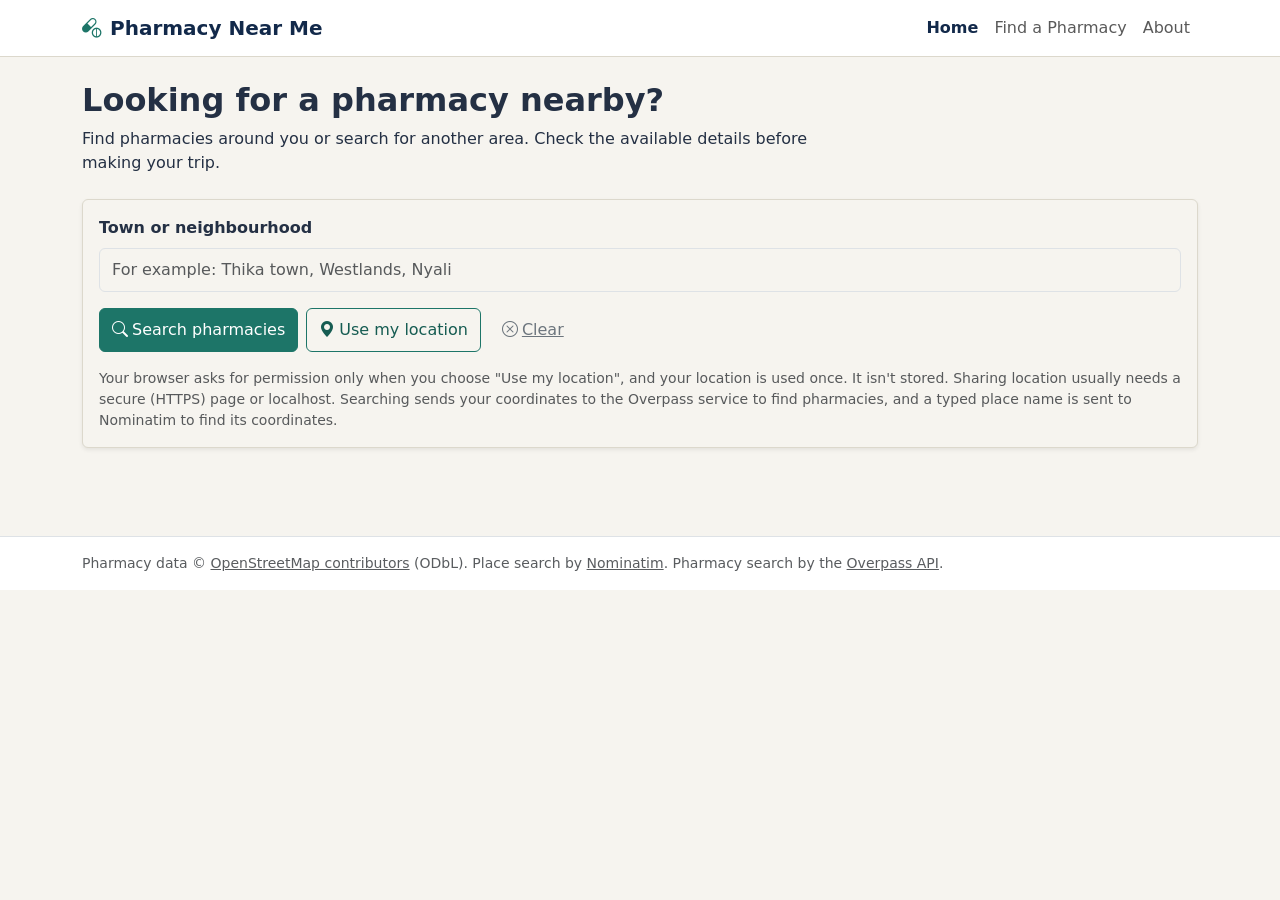
==== index.html @ ad6165cc "Initial commit: Pharmacy Near Me" ====
<!DOCTYPE html>
<html lang="en">
<head>
  <meta charset="utf-8">
  <meta name="viewport" content="width=device-width, initial-scale=1">
  <title>Pharmacy Near Me: find pharmacies in Kenya</title>
  <meta name="description" content="Find pharmacies near you in Kenya using OpenStreetMap data.">
  <link rel="stylesheet" href="vendor/bootstrap/css/bootstrap.min.css">
  <link rel="stylesheet" href="vendor/bootstrap-icons/bootstrap-icons.min.css">
  <link rel="stylesheet" href="vendor/leaflet/leaflet.css">
  <link rel="stylesheet" href="assets/css/style.css">
</head>
<body>
  <header>
    <nav class="navbar navbar-expand-md bg-white">
      <div class="container">
        <a class="navbar-brand fw-semibold" href="index.html"><i class="bi bi-capsule-pill me-2" aria-hidden="true"></i>Pharmacy Near Me</a>
        <button class="navbar-toggler" type="button" data-bs-toggle="collapse" data-bs-target="#main-nav" aria-controls="main-nav" aria-expanded="false" aria-label="Toggle navigation">
          <span class="navbar-toggler-icon"></span>
        </button>
        <div class="collapse navbar-collapse" id="main-nav">
          <ul class="navbar-nav ms-auto">
            <li class="nav-item"><a class="nav-link active" aria-current="page" href="index.html">Home</a></li>
            <li class="nav-item"><a class="nav-link" href="index.html#search">Find a Pharmacy</a></li>
            <li class="nav-item"><a class="nav-link" href="about.html">About</a></li>
          </ul>
        </div>
      </div>
    </nav>
  </header>

  <main class="container py-4" id="search">
    <div class="row">
      <div class="col-lg-9 col-xl-8">
        <h1 class="h2 fw-semibold">Looking for a pharmacy nearby?</h1>
        <p class="mb-4">Find pharmacies around you or search for another area. Check the available details before making your trip.</p>
      </div>
    </div>

    <noscript><div class="alert alert-warning">Pharmacy Near Me needs JavaScript to search for pharmacies.</div></noscript>

    <section class="card search-card shadow-sm mb-3" aria-label="Search for pharmacies">
      <div class="card-body">
        <form id="search-form" novalidate>
          <label for="location-input" class="form-label fw-semibold">Town or neighbourhood</label>
          <input type="text" class="form-control mb-3" id="location-input" maxlength="100" placeholder="For example: Thika town, Westlands, Nyali" autocomplete="off">
          <div class="d-flex flex-wrap gap-2">
            <button type="submit" class="btn btn-primary" id="search-button"><i class="bi bi-search me-1" aria-hidden="true"></i>Search pharmacies</button>
            <button type="button" class="btn btn-outline-primary" id="location-button"><i class="bi bi-geo-alt-fill me-1" aria-hidden="true"></i>Use my location</button>
            <button type="button" class="btn btn-link text-secondary" id="clear-button"><i class="bi bi-x-circle me-1" aria-hidden="true"></i>Clear</button>
          </div>
        </form>
        <p class="small text-muted mt-3 mb-0">
          Your browser asks for permission only when you choose "Use my location", and your location is used once. It isn't stored.
          Sharing location usually needs a secure (HTTPS) page or localhost. Searching sends your coordinates to the Overpass service
          to find pharmacies, and a typed place name is sent to Nominatim to find its coordinates.
        </p>
      </div>
    </section>

    <div id="loading-box" class="d-none alert alert-light border d-flex align-items-center gap-3" role="status">
      <div class="spinner-border spinner-border-sm text-secondary" aria-hidden="true"></div>
      <span id="loading-text">Finding pharmacies near you...</span>
    </div>
    <div id="message-area"></div>

    <section id="results-section" class="d-none" aria-label="Search results" aria-live="polite">
      <div class="alert alert-warning small" role="note">
        <strong>Please confirm before you travel.</strong> Details come from OpenStreetMap contributors and have not been independently verified.
        Opening hours may be out of date, and we can't tell whether a pharmacy has a medicine in stock. Distances are approximate straight-line
        distances, not driving or walking distances. Call ahead when you can.
      </div>

      <div id="results-tools" class="d-none mb-3">
        <p id="results-summary" class="fw-semibold mb-2"></p>
        <div class="d-flex flex-wrap align-items-end gap-3">
          <div>
            <label for="radius-select" class="form-label small mb-1">Search radius</label>
            <select id="radius-select" class="form-select"></select>
          </div>
          <div>
            <span class="form-label small d-block mb-1" id="filter-label">Show</span>
            <div class="btn-group" role="group" aria-labelledby="filter-label">
              <input type="radio" class="btn-check" name="filter" id="filter-all" autocomplete="off" checked>
              <label class="btn btn-outline-primary" for="filter-all">All pharmacies</label>
              <input type="radio" class="btn-check" name="filter" id="filter-24h" autocomplete="off">
              <label class="btn btn-outline-primary" for="filter-24h">Reported 24-hour</label>
              <input type="radio" class="btn-check" name="filter" id="filter-open" autocomplete="off">
              <label class="btn btn-outline-primary" for="filter-open">Open now</label>
            </div>
          </div>
          <div>
            <label for="sort-select" class="form-label small mb-1">Order</label>
            <select id="sort-select" class="form-select">
              <option value="nearest">Nearest first</option>
              <option value="name">Name A to Z</option>
            </select>
          </div>
          <div class="btn-group ms-md-auto" role="group" aria-label="Choose list or map view">
            <button type="button" id="view-list" class="btn btn-outline-primary active" aria-pressed="true"><i class="bi bi-list-ul me-1" aria-hidden="true"></i>List</button>
            <button type="button" id="view-map" class="btn btn-outline-primary" aria-pressed="false"><i class="bi bi-map me-1" aria-hidden="true"></i>Map</button>
          </div>
        </div>
      </div>

      <div id="map-wrapper" class="d-none mb-3">
        <div id="map-message" class="alert alert-warning d-none" role="status"></div>
        <div id="map" role="region" aria-label="Map of pharmacies"></div>
      </div>

      <div id="results-list" class="row row-cols-1 row-cols-md-2 row-cols-xl-3 g-3"></div>
    </section>
  </main>

  <footer class="border-top bg-white py-3 mt-5 small text-muted">
    <div class="container">
      Pharmacy data &copy; <a href="https://www.openstreetmap.org/copyright">OpenStreetMap contributors</a> (ODbL).
      Place search by <a href="https://nominatim.org/">Nominatim</a>. Pharmacy search by the <a href="https://overpass-api.de/">Overpass API</a>.
    </div>
  </footer>
  <script src="vendor/bootstrap/js/bootstrap.bundle.min.js"></script>
  <script src="vendor/leaflet/leaflet.js"></script>
  <script src="assets/js/config.js"></script>
  <script src="assets/js/location.js"></script>
  <script src="assets/js/pharmacy-search.js"></script>
  <script src="assets/js/map.js"></script>
  <script src="assets/js/app.js"></script>
</body>
</html>
---- assets/css/style.css ----
/* Bootstrap does most of the work. These rules only set the colours and a few details. */
:root {
  --pnm-navy: #12294a;
  --pnm-teal: #1d7568;
  --pnm-teal-dark: #165c52;
  --pnm-bg: #f6f4ef;
  --bs-body-bg: var(--pnm-bg);
  --bs-body-color: #243044;
  --bs-link-color: #165c52;
  --bs-link-hover-color: #0f433b;
}

h1, h2, h3, .text-navy, .navbar-brand { color: var(--pnm-navy); }

.btn-primary {
  --bs-btn-bg: var(--pnm-teal);
  --bs-btn-border-color: var(--pnm-teal);
  --bs-btn-hover-bg: var(--pnm-teal-dark);
  --bs-btn-hover-border-color: var(--pnm-teal-dark);
  --bs-btn-active-bg: var(--pnm-teal-dark);
  --bs-btn-active-border-color: var(--pnm-teal-dark);
  --bs-btn-disabled-bg: var(--pnm-teal);
  --bs-btn-disabled-border-color: var(--pnm-teal);
}
.btn-outline-primary {
  --bs-btn-color: var(--pnm-teal-dark);
  --bs-btn-border-color: var(--pnm-teal);
  --bs-btn-hover-bg: var(--pnm-teal);
  --bs-btn-hover-border-color: var(--pnm-teal);
  --bs-btn-active-bg: var(--pnm-teal);
  --bs-btn-active-border-color: var(--pnm-teal);
}
.btn-check:checked + .btn-outline-primary { background-color: var(--pnm-teal); color: #fff; }

.navbar { border-bottom: 1px solid #dcd8cc; }
.navbar-brand .bi { color: var(--pnm-teal); }
.navbar .nav-link.active { color: var(--pnm-navy); font-weight: 600; }

.search-card { border: 1px solid #dcd8cc; }
.pharmacy-card { border-color: #dcd8cc; }

/* Comfortable touch targets on phones */
.btn, .form-control, .form-select { min-height: 44px; }
.btn-sm { min-height: 38px; }

#map { height: 65vh; min-height: 320px; border: 1px solid #dcd8cc; }
.leaflet-container { font-family: inherit; }

.alert-warning { --bs-alert-bg: #fff4d6; --bs-alert-border-color: #f0d98c; --bs-alert-color: #5c4400; }
.alert-danger  { --bs-alert-bg: #fde8e8; --bs-alert-border-color: #f1b5b5; --bs-alert-color: #6b1717; }

footer a { color: inherit; }
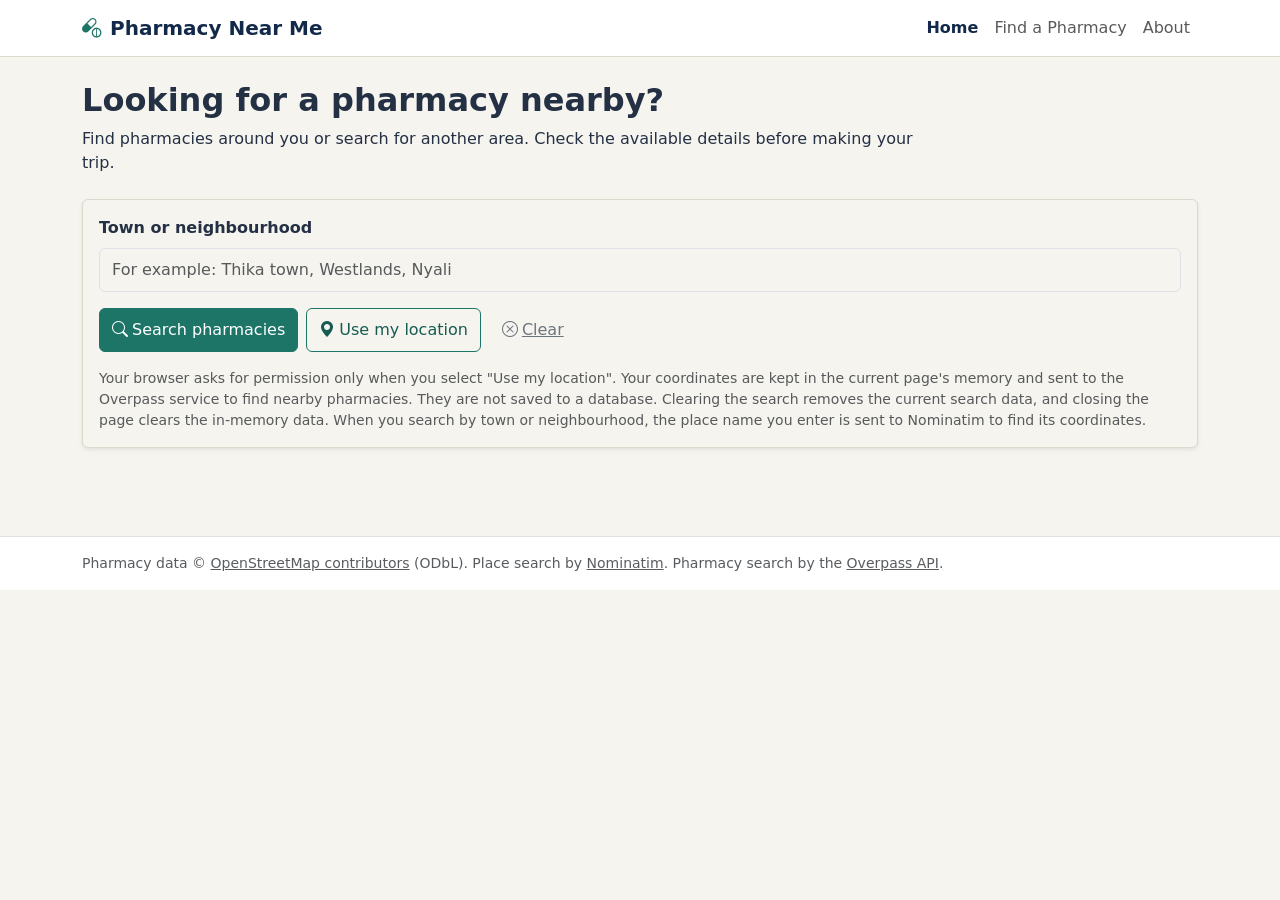
==== commit 8d645d48: "Adjust page layout, Fix search handling and opening hours validation" ====
--- a/index.html
+++ b/index.html
@@ -31,7 +31,7 @@
 
   <main class="container py-4" id="search">
     <div class="row">
-      <div class="col-lg-9 col-xl-8">
+      <div class="col-lg-10 col-xl-9">
         <h1 class="h2 fw-semibold">Looking for a pharmacy nearby?</h1>
         <p class="mb-4">Find pharmacies around you or search for another area. Check the available details before making your trip.</p>
       </div>
@@ -51,9 +51,9 @@
           </div>
         </form>
         <p class="small text-muted mt-3 mb-0">
-          Your browser asks for permission only when you choose "Use my location", and your location is used once. It isn't stored.
-          Sharing location usually needs a secure (HTTPS) page or localhost. Searching sends your coordinates to the Overpass service
-          to find pharmacies, and a typed place name is sent to Nominatim to find its coordinates.
+          Your browser asks for permission only when you select "Use my location". Your coordinates are kept in the current page's memory and 
+          sent to the Overpass service to find nearby pharmacies. They are not saved to a database. Clearing the search removes the current search data, 
+          and closing the page clears the in-memory data. When you search by town or neighbourhood, the place name you enter is sent to Nominatim to find its coordinates.
         </p>
       </div>
     </section>
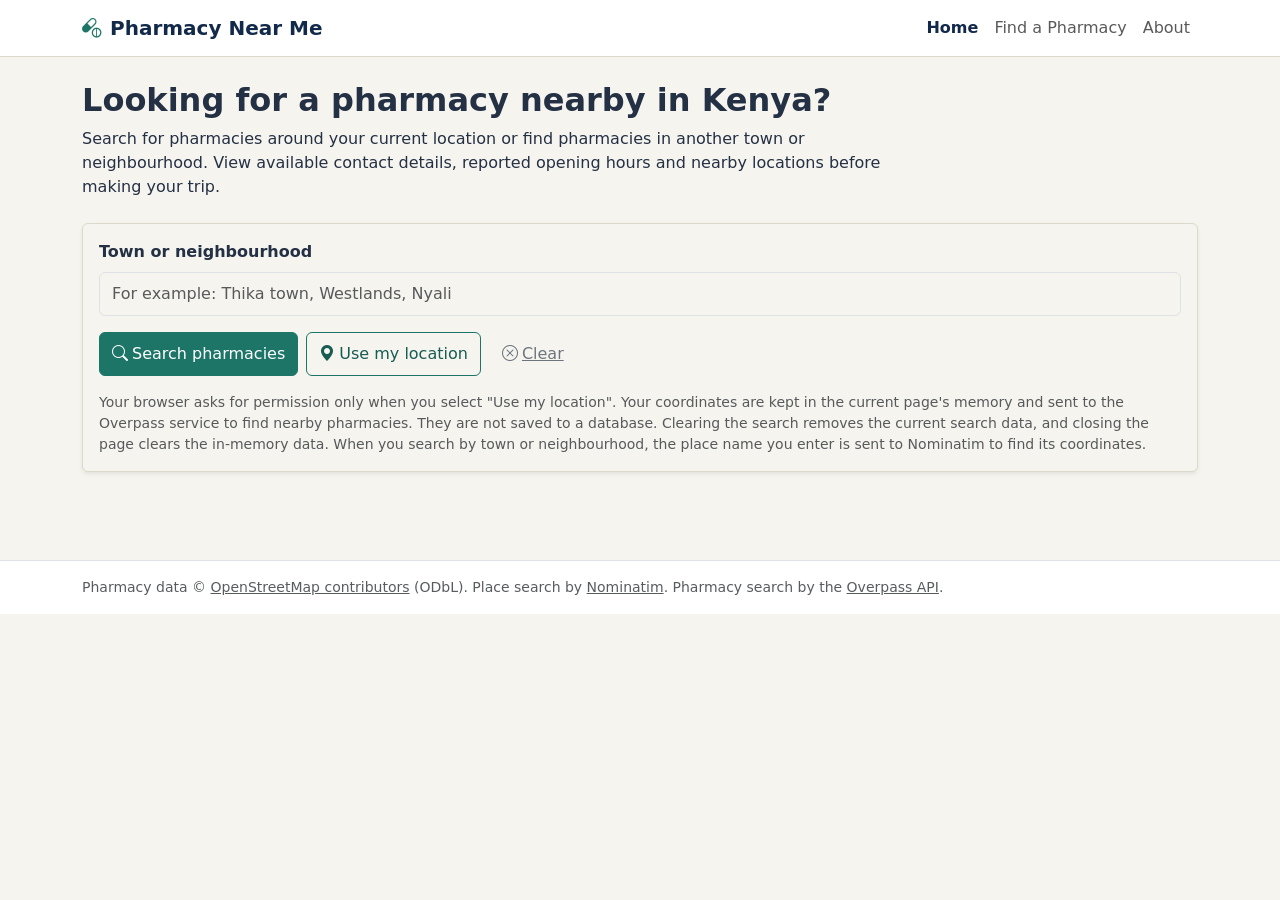
==== commit 329d2ff4: "Improve SEO metadata and privacy information" ====
--- a/index.html
+++ b/index.html
@@ -3,8 +3,17 @@
 <head>
   <meta charset="utf-8">
   <meta name="viewport" content="width=device-width, initial-scale=1">
-  <title>Pharmacy Near Me: find pharmacies in Kenya</title>
-  <meta name="description" content="Find pharmacies near you in Kenya using OpenStreetMap data.">
+  <title>Find Pharmacies Near You in Kenya | Pharmacy Near Me</title>
+  <meta name="description" content="Search for nearby pharmacies in Kenya by town or current location. View mapped locations, available contact details and reported opening hours.">
+  <link rel="canonical" href="https://nester09.github.io/pharmacy-near-me/">
+
+  <meta property="og:type" content="website">
+  <meta property="og:title" content="Find Pharmacies Near You in Kenya | Pharmacy Near Me">
+  <meta property="og:description" content="Search for nearby pharmacies in Kenya using your location or a town or neighbourhood name.">
+  <meta property="og:url" content="https://nester09.github.io/pharmacy-near-me/">
+
+  <meta name="twitter:card" content="summary">
+
   <link rel="stylesheet" href="vendor/bootstrap/css/bootstrap.min.css">
   <link rel="stylesheet" href="vendor/bootstrap-icons/bootstrap-icons.min.css">
   <link rel="stylesheet" href="vendor/leaflet/leaflet.css">
@@ -32,8 +41,8 @@
   <main class="container py-4" id="search">
     <div class="row">
       <div class="col-lg-10 col-xl-9">
-        <h1 class="h2 fw-semibold">Looking for a pharmacy nearby?</h1>
-        <p class="mb-4">Find pharmacies around you or search for another area. Check the available details before making your trip.</p>
+        <h1 class="h2 fw-semibold">Looking for a pharmacy nearby in Kenya?</h1>
+        <p class="mb-4">Search for pharmacies around your current location or find pharmacies in another town or neighbourhood. View available contact details, reported opening hours and nearby locations before making your trip.</p>
       </div>
     </div>
 
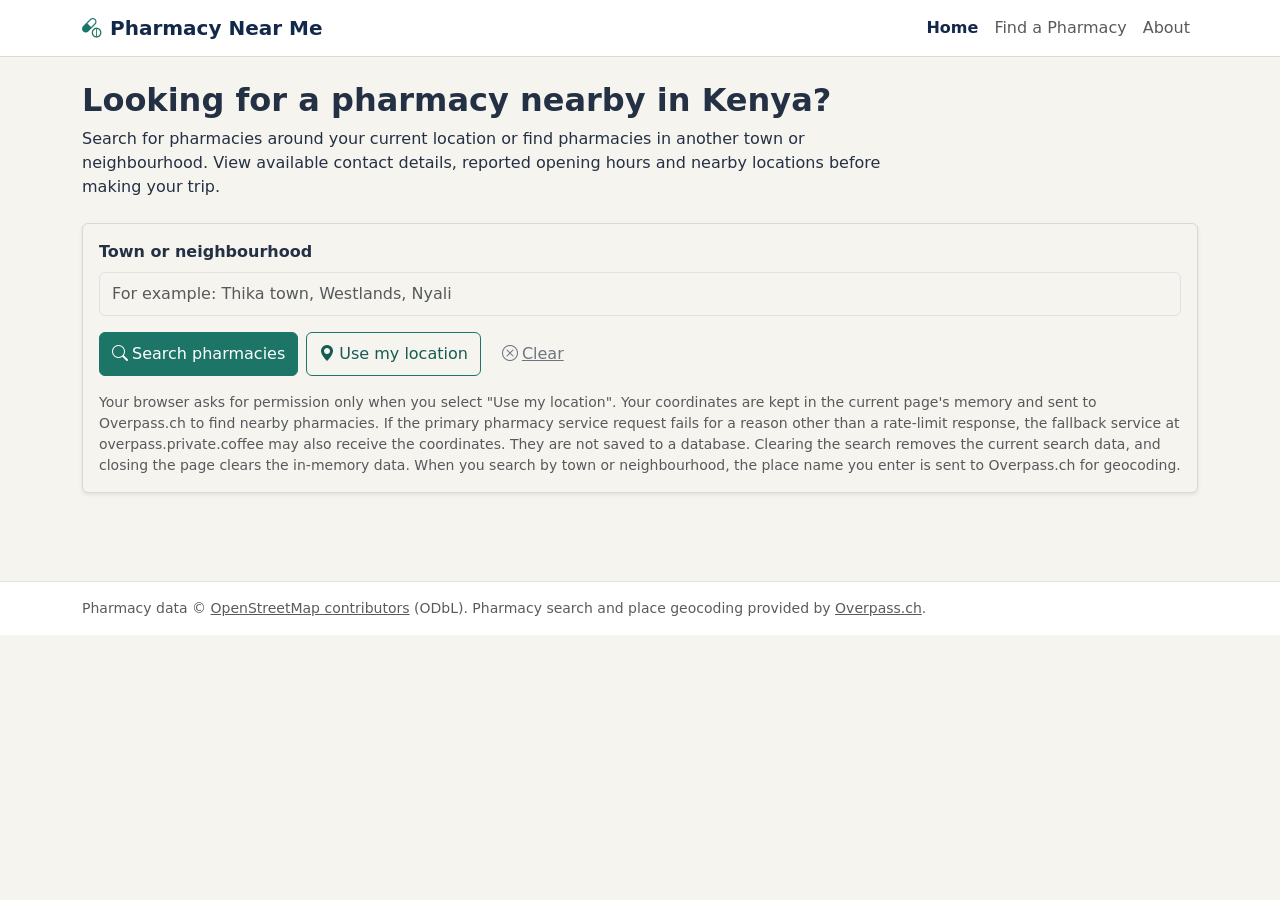
==== commit 39037aa5: "Update API documentation and application messages" ====
--- a/index.html
+++ b/index.html
@@ -13,6 +13,10 @@
   <meta property="og:url" content="https://nester09.github.io/pharmacy-near-me/">
 
   <meta name="twitter:card" content="summary">
+
+  <link rel="icon" href="assets/images/favicon.ico" sizes="48x48">
+  <link rel="icon" href="assets/images/favicon.svg" type="image/svg+xml">
+  <link rel="apple-touch-icon" href="assets/images/apple-touch-icon.png">
 
   <link rel="stylesheet" href="vendor/bootstrap/css/bootstrap.min.css">
   <link rel="stylesheet" href="vendor/bootstrap-icons/bootstrap-icons.min.css">
@@ -61,13 +65,27 @@
         </form>
         <p class="small text-muted mt-3 mb-0">
           Your browser asks for permission only when you select "Use my location". Your coordinates are kept in the current page's memory and 
-          sent to the Overpass service to find nearby pharmacies. They are not saved to a database. Clearing the search removes the current search data, 
-          and closing the page clears the in-memory data. When you search by town or neighbourhood, the place name you enter is sent to Nominatim to find its coordinates.
+          sent to Overpass.ch to find nearby pharmacies. If the primary pharmacy service request fails for a reason other than a rate-limit response, 
+          the fallback service at overpass.private.coffee may also receive the coordinates. They are not saved to a database. Clearing the search removes 
+          the current search data, and closing the page clears the in-memory data. When you search by town or neighbourhood, the place name you enter is sent 
+          to Overpass.ch for geocoding.
         </p>
       </div>
     </section>
 
-    <div id="loading-box" class="d-none alert alert-light border d-flex align-items-center gap-3" role="status">
+    <!-- Mobile indicator for search results and messages below -->
+    <button type="button" id="mobile-output-hint" class="mobile-output-hint d-none"
+      aria-controls="search-output">
+      <i class="bi bi-arrow-down-circle" aria-hidden="true"></i>
+      <span>
+        <strong>Your search updates are below</strong>
+        <small>Scroll down to view results or messages.</small>
+      </span>
+    </button>
+
+    <!-- Search results, loading states and messages -->
+    <div id="search-output">
+      <div id="loading-box" class="d-none alert alert-light border d-flex align-items-center gap-3" role="status">
       <div class="spinner-border spinner-border-sm text-secondary" aria-hidden="true"></div>
       <span id="loading-text">Finding pharmacies near you...</span>
     </div>
@@ -119,12 +137,13 @@
 
       <div id="results-list" class="row row-cols-1 row-cols-md-2 row-cols-xl-3 g-3"></div>
     </section>
+    </div>
   </main>
 
   <footer class="border-top bg-white py-3 mt-5 small text-muted">
     <div class="container">
       Pharmacy data &copy; <a href="https://www.openstreetmap.org/copyright">OpenStreetMap contributors</a> (ODbL).
-      Place search by <a href="https://nominatim.org/">Nominatim</a>. Pharmacy search by the <a href="https://overpass-api.de/">Overpass API</a>.
+      Pharmacy search and place geocoding provided by <a href="https://overpass.ch/">Overpass.ch</a>.
     </div>
   </footer>
   <script src="vendor/bootstrap/js/bootstrap.bundle.min.js"></script>
@@ -135,4 +154,4 @@
   <script src="assets/js/map.js"></script>
   <script src="assets/js/app.js"></script>
 </body>
-</html>
+</html>
--- a/assets/css/style.css
+++ b/assets/css/style.css
@@ -50,3 +50,46 @@
 .alert-danger  { --bs-alert-bg: #fde8e8; --bs-alert-border-color: #f1b5b5; --bs-alert-color: #6b1717; }
 
 footer a { color: inherit; }
+
+/* Mobile indicator for search output below the search form */
+.mobile-output-hint {
+  display: flex;
+  align-items: center;
+  justify-content: center;
+  gap: 12px;
+  width: 100%;
+  padding: 12px;
+  margin-bottom: 16px;
+  border: 1px solid #b8d8d1;
+  border-radius: 8px;
+  background-color: #edf7f4;
+  color: var(--pnm-teal-dark);
+  text-align: left;
+  cursor: pointer;
+}
+
+.mobile-output-hint > i {
+  font-size: 1.4rem;
+  flex-shrink: 0;
+}
+
+.mobile-output-hint span {
+  display: flex;
+  flex-direction: column;
+  gap: 2px;
+}
+
+.mobile-output-hint small {
+  color: #52645f;
+}
+
+#search-output {
+  scroll-margin-top: 16px;
+}
+
+/* The indicator is only needed on smaller screens */
+@media (min-width: 768px) {
+  .mobile-output-hint {
+    display: none !important;
+  }
+}
